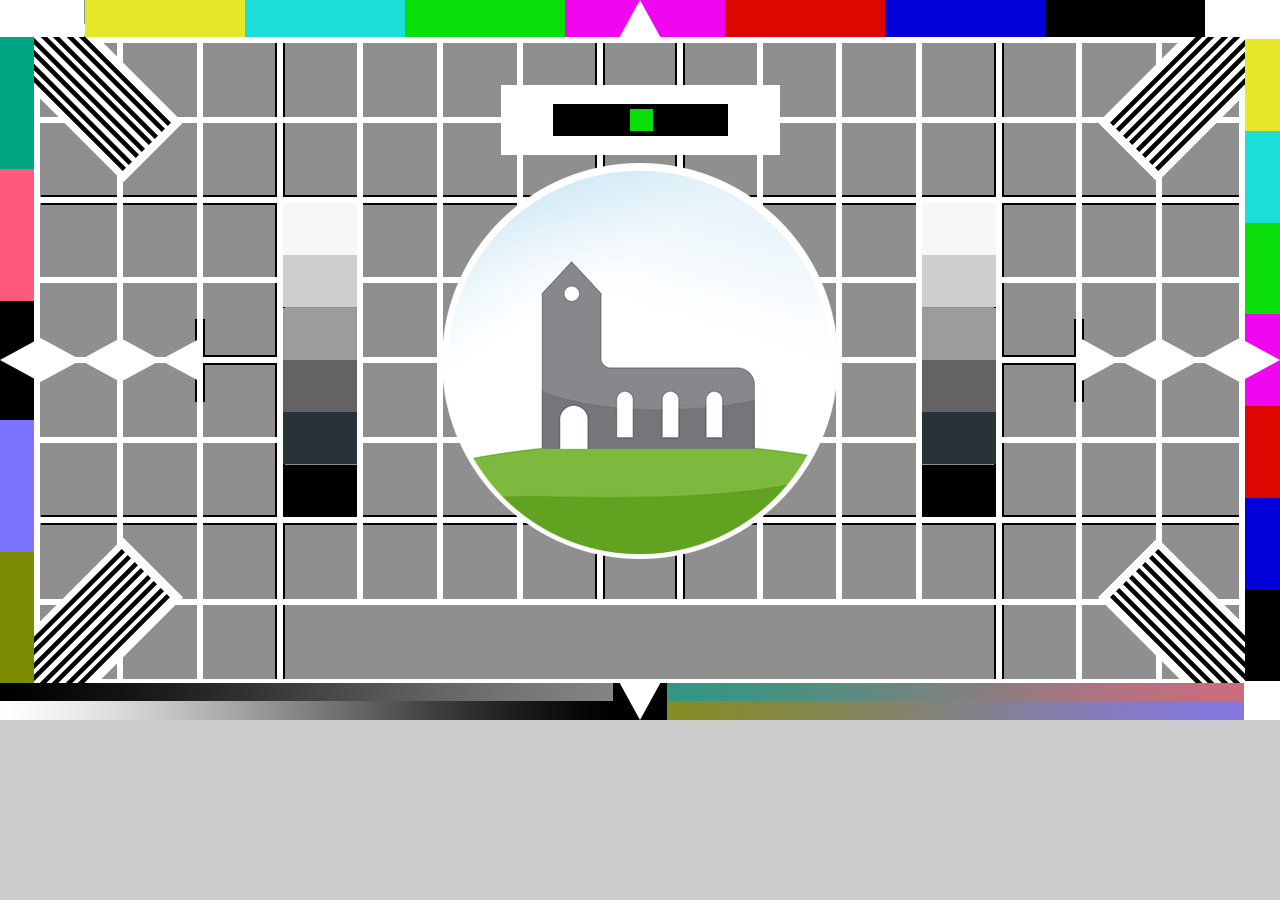
==== index.html @ 7745836a "Import" ====
<!DOCTYPE html PUBLIC "-//W3C//DTD XHTML 1.0 Strict//EN" "http://www.w3.org/TR/xhtml1/DTD/xhtml1-strict.dtd">
<html xmlns="http://www.w3.org/1999/xhtml">

<head>
  <meta http-equiv="Content-Type" content="text/html; charset=utf-8" />
  <title>CSS3/jQuery Clock demo</title>
  <script type="text/javascript" src="jquery-1.2.6.min.js"></script>
  <link rel="stylesheet" href="master.css" type="text/css" media="screen" title="no title" charset="utf-8">
  <script type="text/javascript">
    $(document).ready(function() {

      // Seconds
      setInterval( function() {  setSecondHand();  }, 10 );
      function setSecondHand(){
        var milliseconds = new Date().getMilliseconds();
        var seconds = new Date().getSeconds();
        var sdegree = (seconds + (milliseconds / 1000) ) * 6;
        var srotate = "rotate(" + sdegree + "deg)";
        $("#sec").show().css({"-moz-transform" : srotate, "-webkit-transform" : srotate});
      }

      // Minutes
      setInterval( function() {  setMinuteHand();  }, 500 );
      function setMinuteHand() {
        var mins = new Date().getMinutes();
        var mdegree = mins * 6;
        var mrotate = "rotate(" + mdegree + "deg)";
          
        $("#min").show().css({"-moz-transform" : mrotate, "-webkit-transform" : mrotate});
      }

      // Hours
      setInterval( function() {  setHourdHand();   }, 1000 );
      function setHourdHand() {
        var hours = new Date().getHours();
        var mins = new Date().getMinutes();
        var hdegree = hours * 30 + (mins / 2);
        var hrotate = "rotate(" + hdegree + "deg)";
      
        $("#hour").show().css({"-moz-transform" : hrotate, "-webkit-transform" : hrotate});
      }

      // Init the clock
      setMinuteHand();
      setHourdHand();

    }); 
  </script>
</head>
<body>
  <ul id="clock">	
    <li id="sec"></li>
    <li id="hour"></li>
    <li id="min"></li>
  </ul>
</body>
</html>
---- master.css ----
* {
	margin: 0;
	padding: 0;
}
body {
	background-color: #ccc;
  background-image: url(720-kdgm.png);
  background-size: cover;
  background-repeat: no-repeat;
}

#clock {
	position: relative;
	width: 30vw;
	height: 30vw;
  top: 11.5vw;
	margin: 20px auto 0 auto;
	/*background: url(images/clockface.png);*/
	list-style: none;
  background-size: cover;
  background-position: center center;
  /*border: 1px solid green;*/
}

#sec, #min, #hour {
	position: absolute;
	width: 100%;
	height: 100%;
	/*top: 5vw;*/
	/*left: 285px;*/
	/*left: 20vw;*/
	display: none;
  background-size: contain;
  background-position: center center;
  background-repeat: no-repeat;
  /*background-color: red*/
  /*border: 1px solid red;*/
}

#sec {
	background-image: url(images/sechand.png);
	z-index: 3;
}

#min {
	background-image: url(images/minhand.png);
	z-index: 2;
}

#hour {
	background-image: url(images/hourhand.png);
	z-index: 1;
}

p {
    text-align: center;
    padding: 10px 0 0 0;
}
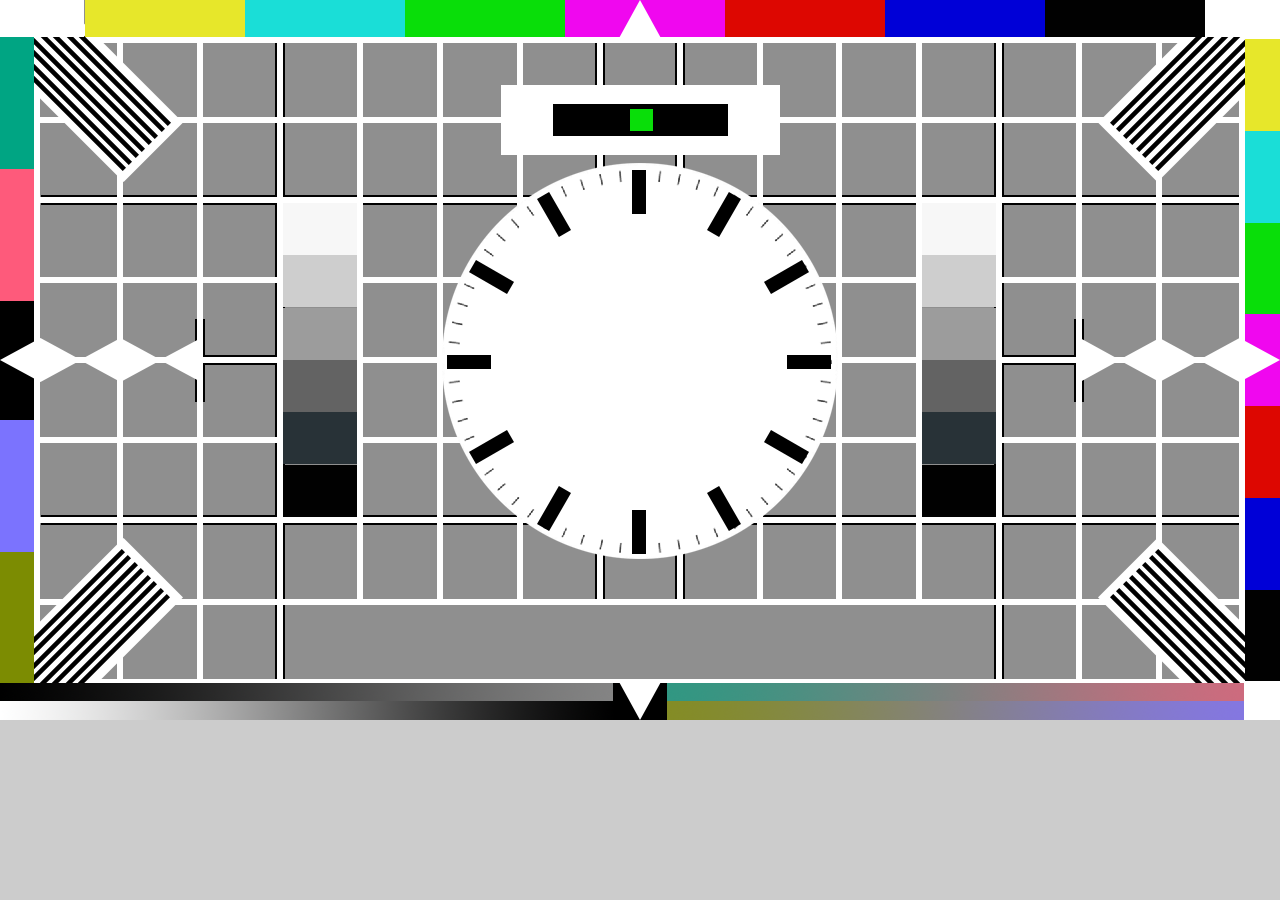
==== commit 2a5916e2: "whitespace" ====
--- a/index.html
+++ b/index.html
@@ -25,7 +25,7 @@
         var mins = new Date().getMinutes();
         var mdegree = mins * 6;
         var mrotate = "rotate(" + mdegree + "deg)";
-          
+
         $("#min").show().css({"-moz-transform" : mrotate, "-webkit-transform" : mrotate});
       }
 
@@ -36,7 +36,7 @@
         var mins = new Date().getMinutes();
         var hdegree = hours * 30 + (mins / 2);
         var hrotate = "rotate(" + hdegree + "deg)";
-      
+
         $("#hour").show().css({"-moz-transform" : hrotate, "-webkit-transform" : hrotate});
       }
 
@@ -44,15 +44,14 @@
       setMinuteHand();
       setHourdHand();
 
-    }); 
+    });
   </script>
 </head>
 <body>
-  <ul id="clock">	
+  <ul id="clock">
     <li id="sec"></li>
     <li id="hour"></li>
     <li id="min"></li>
   </ul>
 </body>
 </html>
-
--- a/master.css
+++ b/master.css
@@ -1,35 +1,35 @@
 * {
-	margin: 0;
-	padding: 0;
+  margin: 0;
+  padding: 0;
 }
 body {
-	background-color: #ccc;
-  background-image: url(720-kdgm.png);
+  background-color: #ccc;
+  background-image: url(720.png);
   background-size: cover;
   background-repeat: no-repeat;
 }
 
 #clock {
-	position: relative;
-	width: 30vw;
-	height: 30vw;
+  position: relative;
+  width: 30vw;
+  height: 30vw;
   top: 11.5vw;
-	margin: 20px auto 0 auto;
-	/*background: url(images/clockface.png);*/
-	list-style: none;
+  margin: 20px auto 0 auto;
+  /*background: url(images/clockface.png);*/
+  list-style: none;
   background-size: cover;
   background-position: center center;
   /*border: 1px solid green;*/
 }
 
 #sec, #min, #hour {
-	position: absolute;
-	width: 100%;
-	height: 100%;
-	/*top: 5vw;*/
-	/*left: 285px;*/
-	/*left: 20vw;*/
-	display: none;
+  position: absolute;
+  width: 100%;
+  height: 100%;
+  /*top: 5vw;*/
+  /*left: 285px;*/
+  /*left: 20vw;*/
+  display: none;
   background-size: contain;
   background-position: center center;
   background-repeat: no-repeat;
@@ -38,18 +38,18 @@
 }
 
 #sec {
-	background-image: url(images/sechand.png);
-	z-index: 3;
+  background-image: url(images/sechand.png);
+  z-index: 3;
 }
 
 #min {
-	background-image: url(images/minhand.png);
-	z-index: 2;
+  background-image: url(images/minhand.png);
+  z-index: 2;
 }
 
 #hour {
-	background-image: url(images/hourhand.png);
-	z-index: 1;
+  background-image: url(images/hourhand.png);
+  z-index: 1;
 }
 
 p {
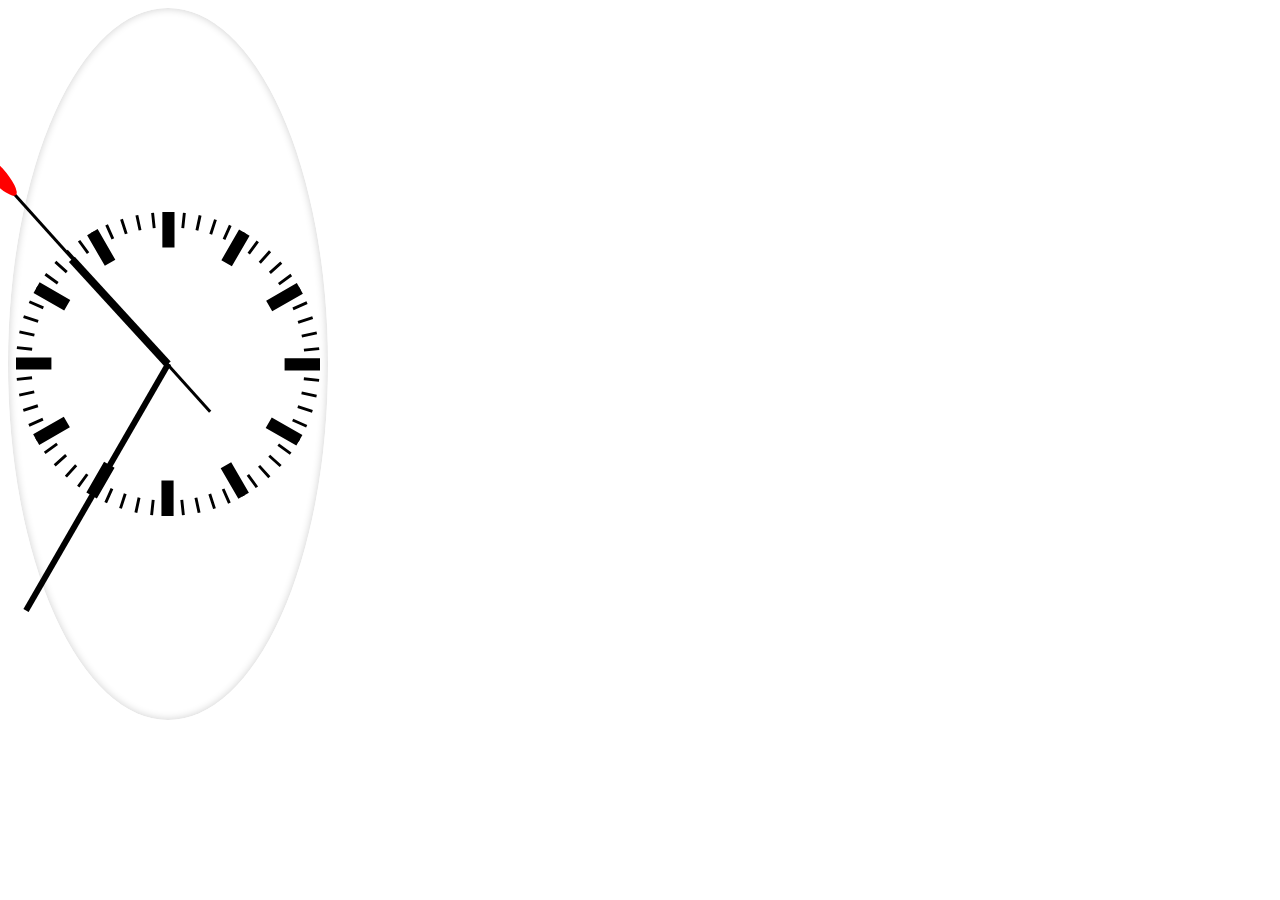
==== commit 31c92679: "WIP" ====
--- a/index.html
+++ b/index.html
@@ -1,57 +1,151 @@
-<!DOCTYPE html PUBLIC "-//W3C//DTD XHTML 1.0 Strict//EN" "http://www.w3.org/TR/xhtml1/DTD/xhtml1-strict.dtd">
-<html xmlns="http://www.w3.org/1999/xhtml">
-
+<html>
 <head>
   <meta http-equiv="Content-Type" content="text/html; charset=utf-8" />
-  <title>CSS3/jQuery Clock demo</title>
-  <script type="text/javascript" src="jquery-1.2.6.min.js"></script>
-  <link rel="stylesheet" href="master.css" type="text/css" media="screen" title="no title" charset="utf-8">
-  <script type="text/javascript">
-    $(document).ready(function() {
+  <title>CSS3/JS Clock demo</title>
+  <style>
+    .clock {
+      border-radius: 50%;
+      background: transparent url('ios_clock.svg') no-repeat center;
+      background-size: 88%;
+      height: 20em;
+      padding-bottom: 31%;
+      position: relative;
+      width: 20em;
+    }
 
-      // Seconds
-      setInterval( function() {  setSecondHand();  }, 10 );
-      function setSecondHand(){
-        var milliseconds = new Date().getMilliseconds();
-        var seconds = new Date().getSeconds();
-        var sdegree = (seconds + (milliseconds / 1000) ) * 6;
-        var srotate = "rotate(" + sdegree + "deg)";
-        $("#sec").show().css({"-moz-transform" : srotate, "-webkit-transform" : srotate});
+    .clock.simple:after {
+      background: #000;
+      border-radius: 50%;
+      content: "";
+      position: absolute;
+      left: 50%;
+      top: 50%;
+      transform: translate(-50%, -50%);
+      width: 5%;
+      height: 5%;
+      z-index: 10;
+    }
+    .minutes-container, .hours-container, .seconds-container {
+      position: absolute;
+      top: 0;
+      right: 0;
+      bottom: 0;
+      left: 0;
+    }
+
+    .hours {
+      background: #000;
+      height: 20%;
+      left: 48.75%;
+      position: absolute;
+      top: 30%;
+      transform-origin: 50% 100%;
+      width: 2.5%;
+    }
+    .minutes {
+      background: #000;
+      height: 40%;
+      left: 49%;
+      position: absolute;
+      top: 10%;
+      transform-origin: 50% 100%;
+      width: 2%;
+    }
+    .seconds {
+      background: #000;
+      height: 45%;
+      left: 49.5%;
+      position: absolute;
+      top: 14%;
+      transform-origin: 50% 80%;
+      width: 1%;
+      z-index: 8;
+    }
+    @keyframes rotate {
+      100% {
+        transform: rotateZ(360deg);
       }
+    }
+    .hours-container {
+      animation: rotate 43200s infinite linear;
+    }
+    .minutes-container {
+      animation: rotate 3600s infinite steps(60);
+    }
+    .seconds-container {
+      animation: rotate 60s infinite steps(60);
+    }
 
-      // Minutes
-      setInterval( function() {  setMinuteHand();  }, 500 );
-      function setMinuteHand() {
-        var mins = new Date().getMinutes();
-        var mdegree = mins * 6;
-        var mrotate = "rotate(" + mdegree + "deg)";
 
-        $("#min").show().css({"-moz-transform" : mrotate, "-webkit-transform" : mrotate});
-      }
+    .clock.station {
+      background: #fff url(station_clock.svg) no-repeat center;
+      background-size: 95%;
+      box-shadow: 0 0 0.5em rgba(0, 0, 0, 0.2) inset
+    }
 
-      // Hours
-      setInterval( function() {  setHourdHand();   }, 1000 );
-      function setHourdHand() {
-        var hours = new Date().getHours();
-        var mins = new Date().getMinutes();
-        var hdegree = hours * 30 + (mins / 2);
-        var hrotate = "rotate(" + hdegree + "deg)";
+    .clock.station .seconds::before {
+      background: red;
+      border-radius: 50%;
+      content: "";
+      position: absolute;
+      top: -9%;
+      left: -200%;
+      height: 18%;
+      width: 500%
+    }
 
-        $("#hour").show().css({"-moz-transform" : hrotate, "-webkit-transform" : hrotate});
-      }
 
-      // Init the clock
-      setMinuteHand();
-      setHourdHand();
-
-    });
-  </script>
+  </style>
 </head>
 <body>
-  <ul id="clock">
-    <li id="sec"></li>
-    <li id="hour"></li>
-    <li id="min"></li>
-  </ul>
+  <article class="clock station">
+    <div class="hours-container">
+      <div class="hours"></div>
+    </div>
+    <div class="minutes-container">
+      <div class="minutes"></div>
+    </div>
+    <div class="seconds-container">
+      <div class="seconds"></div>
+    </div>
+  </article>
+  <script>
+    function initLocalClocks() {
+      // Get the local time using JS
+      var date = new Date;
+      var seconds = date.getSeconds();
+      var minutes = date.getMinutes();
+      var hours = date.getHours();
+
+      // Create an object with each hand and it's angle in degrees
+      var hands = [
+        {
+          hand: 'hours',
+          angle: (hours * 30) + (minutes / 2)
+        },
+        {
+          hand: 'minutes',
+          angle: (minutes * 6)
+        },
+        {
+          hand: 'seconds',
+          angle: (seconds * 6)
+        }
+      ];
+      // Loop through each of these hands to set their angle
+      for (var j = 0; j < hands.length; j++) {
+        var elements = document.querySelectorAll('.' + hands[j].hand);
+        for (var k = 0; k < elements.length; k++) {
+            elements[k].style.webkitTransform = 'rotateZ('+ hands[j].angle +'deg)';
+            elements[k].style.transform = 'rotateZ('+ hands[j].angle +'deg)';
+            // If this is a minute hand, note the seconds position (to calculate minute position later)
+            if (hands[j].hand === 'minutes') {
+              elements[k].parentNode.setAttribute('data-second-angle', hands[j + 1].angle);
+            }
+        }
+      }
+    }
+    initLocalClocks()
+  </script>
 </body>
 </html>
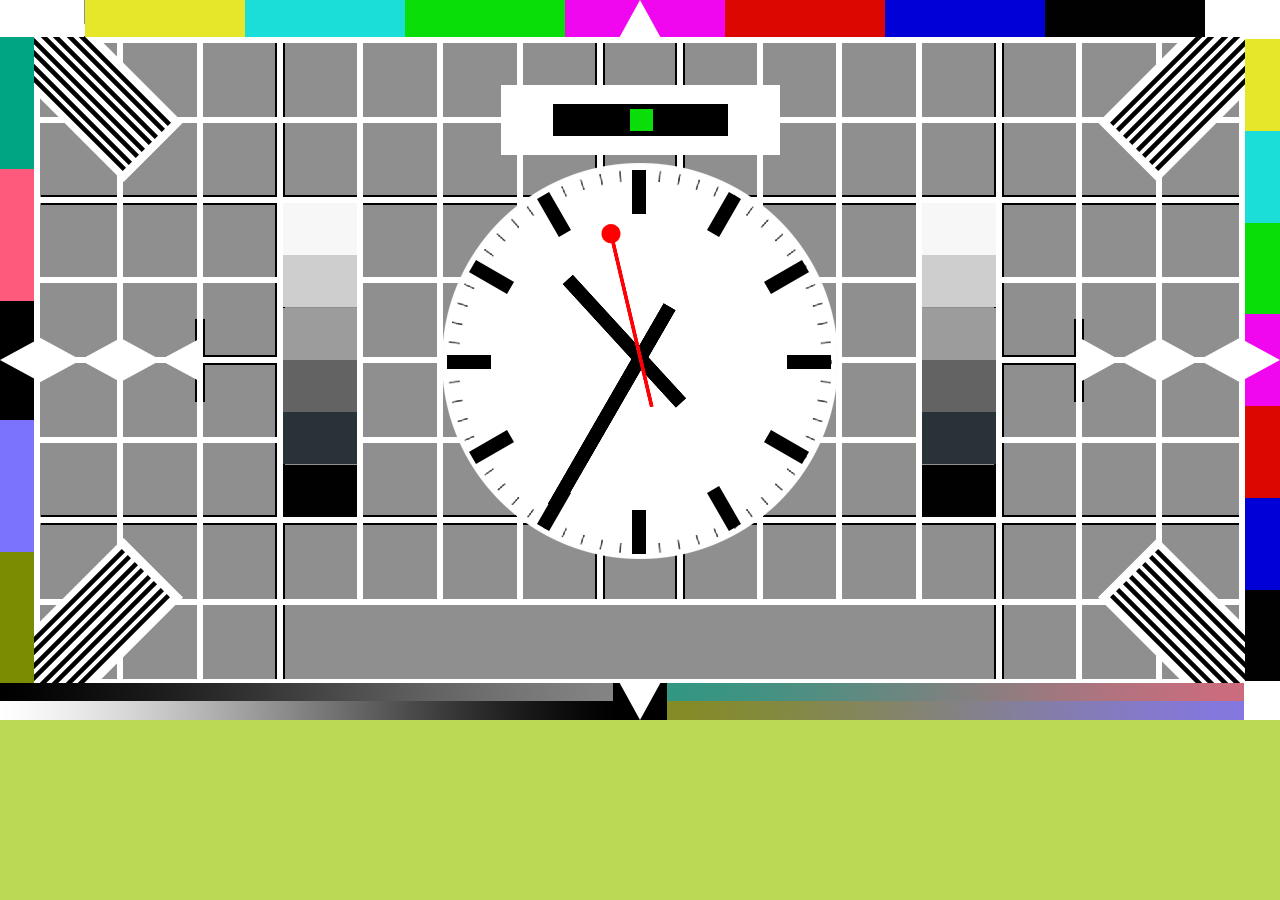
==== commit c6fcfd5f: "✨ use new version" ====
--- a/index.html
+++ b/index.html
@@ -1,151 +1,82 @@
-<html>
+<!DOCTYPE html>
+<html xmlns="http://www.w3.org/1999/xhtml">
+
 <head>
   <meta http-equiv="Content-Type" content="text/html; charset=utf-8" />
   <title>CSS3/JS Clock demo</title>
-  <style>
-    .clock {
-      border-radius: 50%;
-      background: transparent url('ios_clock.svg') no-repeat center;
-      background-size: 88%;
-      height: 20em;
-      padding-bottom: 31%;
-      position: relative;
-      width: 20em;
+  <link rel="stylesheet" href="master.css" type="text/css" media="screen" title="no title" charset="utf-8">
+</head>
+<body>
+  <ul id="clock">
+    <li id="sec"></li>
+    <li id="hour"></li>
+    <li id="min"></li>
+  </ul>
+  <script type="text/javascript" language="javascript">
+
+    // Seconds
+    function setSecondHand(){
+      var milliseconds = new Date().getMilliseconds();
+      var seconds = new Date().getSeconds();
+      var sdegree = (seconds + (milliseconds / 1000) ) * 6;
+      var srotate = "rotate(" + sdegree + "deg)";
+      // console.log('setSecondHand', srotate)
+      var s = document.getElementById("sec")
+      s.style.webkitTransform = srotate;
     }
 
-    .clock.simple:after {
-      background: #000;
-      border-radius: 50%;
-      content: "";
-      position: absolute;
-      left: 50%;
-      top: 50%;
-      transform: translate(-50%, -50%);
-      width: 5%;
-      height: 5%;
-      z-index: 10;
-    }
-    .minutes-container, .hours-container, .seconds-container {
-      position: absolute;
-      top: 0;
-      right: 0;
-      bottom: 0;
-      left: 0;
+    // Minutes
+    function setMinuteHand() {
+      var mins = new Date().getMinutes();
+      var mdegree = mins * 6;
+      var mrotate = "rotate(" + mdegree + "deg)";
+      // console.log('setMinuteHand:' + mins +':'+ mdegree +':'+ mrotate)
+
+      var m = document.getElementById("min")
+      m.style.webkitTransform = mrotate;
     }
 
-    .hours {
-      background: #000;
-      height: 20%;
-      left: 48.75%;
-      position: absolute;
-      top: 30%;
-      transform-origin: 50% 100%;
-      width: 2.5%;
-    }
-    .minutes {
-      background: #000;
-      height: 40%;
-      left: 49%;
-      position: absolute;
-      top: 10%;
-      transform-origin: 50% 100%;
-      width: 2%;
-    }
-    .seconds {
-      background: #000;
-      height: 45%;
-      left: 49.5%;
-      position: absolute;
-      top: 14%;
-      transform-origin: 50% 80%;
-      width: 1%;
-      z-index: 8;
-    }
-    @keyframes rotate {
-      100% {
-        transform: rotateZ(360deg);
-      }
-    }
-    .hours-container {
-      animation: rotate 43200s infinite linear;
-    }
-    .minutes-container {
-      animation: rotate 3600s infinite steps(60);
-    }
-    .seconds-container {
-      animation: rotate 60s infinite steps(60);
+    // Hours
+    function setHourdHand() {
+      var hours = new Date().getHours();
+      var mins = new Date().getMinutes();
+      var hdegree = hours * 30 + (mins / 2);
+      var hrotate = "rotate(" + hdegree + "deg)";
+      // console.log('setHourdHand', hrotate)
+
+      var h = document.getElementById("hour")
+      h.style.webkitTransform = hrotate ;
     }
 
+    // Init the clock
 
-    .clock.station {
-      background: #fff url(station_clock.svg) no-repeat center;
-      background-size: 95%;
-      box-shadow: 0 0 0.5em rgba(0, 0, 0, 0.2) inset
-    }
-
-    .clock.station .seconds::before {
-      background: red;
-      border-radius: 50%;
-      content: "";
-      position: absolute;
-      top: -9%;
-      left: -200%;
-      height: 18%;
-      width: 500%
-    }
-
-
-  </style>
-</head>
-<body>
-  <article class="clock station">
-    <div class="hours-container">
-      <div class="hours"></div>
-    </div>
-    <div class="minutes-container">
-      <div class="minutes"></div>
-    </div>
-    <div class="seconds-container">
-      <div class="seconds"></div>
-    </div>
-  </article>
-  <script>
-    function initLocalClocks() {
-      // Get the local time using JS
-      var date = new Date;
-      var seconds = date.getSeconds();
-      var minutes = date.getMinutes();
-      var hours = date.getHours();
-
-      // Create an object with each hand and it's angle in degrees
-      var hands = [
-        {
-          hand: 'hours',
-          angle: (hours * 30) + (minutes / 2)
-        },
-        {
-          hand: 'minutes',
-          angle: (minutes * 6)
-        },
-        {
-          hand: 'seconds',
-          angle: (seconds * 6)
-        }
-      ];
-      // Loop through each of these hands to set their angle
-      for (var j = 0; j < hands.length; j++) {
-        var elements = document.querySelectorAll('.' + hands[j].hand);
-        for (var k = 0; k < elements.length; k++) {
-            elements[k].style.webkitTransform = 'rotateZ('+ hands[j].angle +'deg)';
-            elements[k].style.transform = 'rotateZ('+ hands[j].angle +'deg)';
-            // If this is a minute hand, note the seconds position (to calculate minute position later)
-            if (hands[j].hand === 'minutes') {
-              elements[k].parentNode.setAttribute('data-second-angle', hands[j + 1].angle);
-            }
-        }
-      }
-    }
-    initLocalClocks()
+    // var win = {
+    //     "width": 1280,
+    //     "height": 758
+    // };
+    // window.moveTo(0, 0);
+    // window.resizeTo(win.width, win.height);
+    // window.addEventListener('DOMContentLoaded', function(e) {
+      setInterval( function() {  setSecondHand();  }, 10 );
+      setInterval( function() {  setMinuteHand();  }, 500 );
+      setInterval( function() {  setHourdHand();   }, 1000 );
+      setMinuteHand();
+      setHourdHand();
+      // var bg_image = window.location.search.split("bg=")[1]
+      // console.log(bg_image)
+      // if (bg_image !== undefined) {
+      //
+      //   $('body').css({'background-image': 'url(' + bg_image + ')'})
+      //   $('body').css({'background-color': '#CCC'})
+      //   // document.write('<link rel="stylesheet" href="kdgm.css" />');
+      // } else {
+      //   console.log('nope')
+      // }
+    // })
   </script>
+  <audio autoplay loop>
+    <source src="bipbop-stereo.wav" type="audio/wav">
+    Your browser does not support the audio element.
+  </audio>
 </body>
 </html>
--- a/master.css
+++ b/master.css
@@ -0,0 +1,57 @@
+* {
+  margin: 0;
+  padding: 0;
+}
+body {
+  background-color: #BADA55;
+  background-image: url(720.png);
+  background-size: cover;
+  background-repeat: no-repeat;
+}
+
+#clock {
+  position: relative;
+  width: 30vw;
+  height: 30vw;
+  top: 11.5vw;
+  margin: 20px auto 0 auto;
+  /*background: url(images/clockface.png);*/
+  list-style: none;
+  background-size: cover;
+  background-position: center center;
+  /*border: 1px solid green;*/
+}
+
+#sec, #min, #hour {
+  position: absolute;
+  width: 100%;
+  height: 100%;
+  /*top: 5vw;*/
+  /*left: 285px;*/
+  /*left: 20vw;*/
+  background-size: contain;
+  background-position: center center;
+  background-repeat: no-repeat;
+  /*background-color: red*/
+  /*border: 1px solid red;*/
+}
+
+#sec {
+  background-image: url(images/sechand.png);
+  z-index: 3;
+}
+
+#min {
+  background-image: url(images/minhand.png);
+  z-index: 2;
+}
+
+#hour {
+  background-image: url(images/hourhand.png);
+  z-index: 1;
+}
+
+p {
+    text-align: center;
+    padding: 10px 0 0 0;
+}
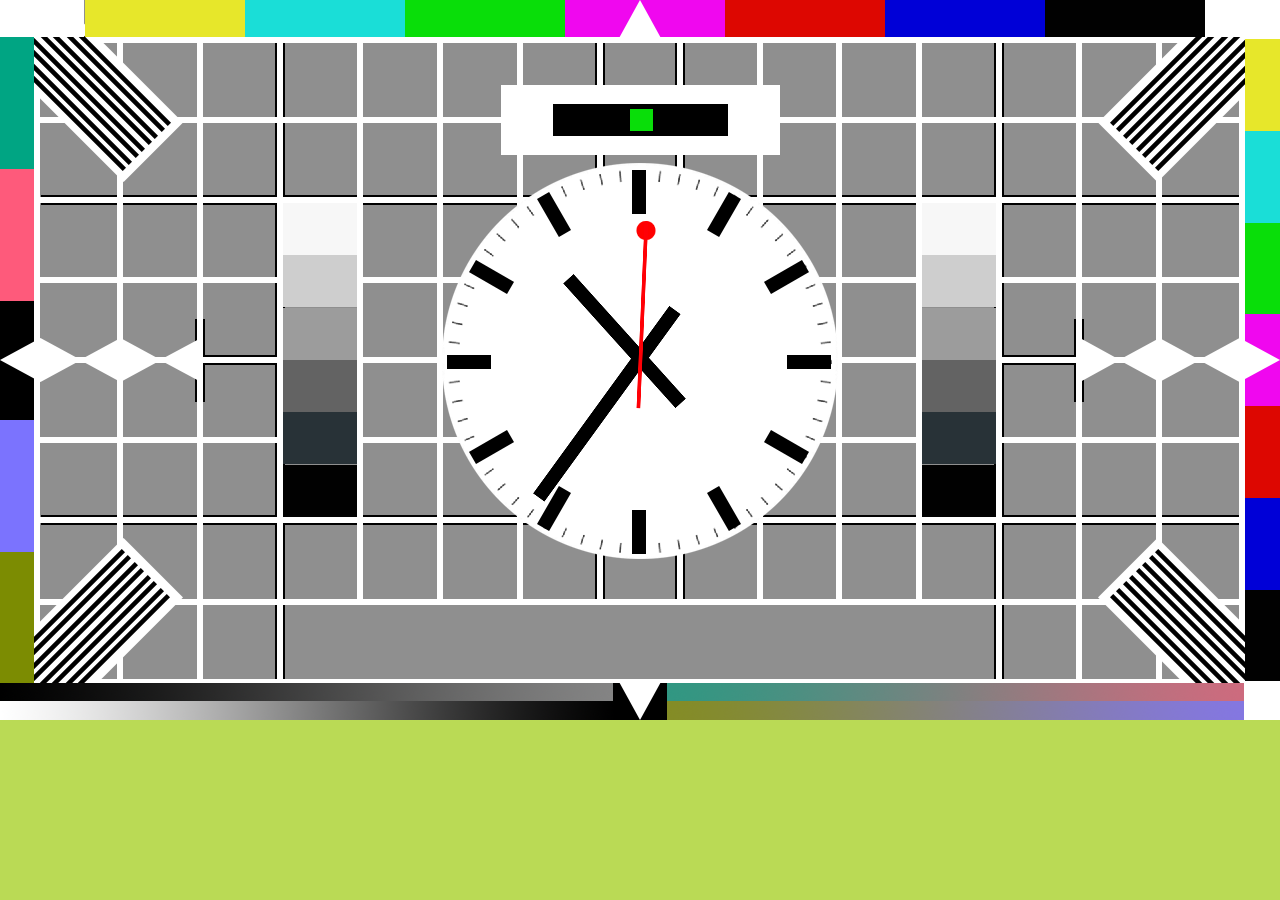
==== commit b3f2b2ff: "🧹" ====
--- a/index.html
+++ b/index.html
@@ -49,30 +49,11 @@
     }
 
     // Init the clock
-
-    // var win = {
-    //     "width": 1280,
-    //     "height": 758
-    // };
-    // window.moveTo(0, 0);
-    // window.resizeTo(win.width, win.height);
-    // window.addEventListener('DOMContentLoaded', function(e) {
-      setInterval( function() {  setSecondHand();  }, 10 );
-      setInterval( function() {  setMinuteHand();  }, 500 );
-      setInterval( function() {  setHourdHand();   }, 1000 );
-      setMinuteHand();
-      setHourdHand();
-      // var bg_image = window.location.search.split("bg=")[1]
-      // console.log(bg_image)
-      // if (bg_image !== undefined) {
-      //
-      //   $('body').css({'background-image': 'url(' + bg_image + ')'})
-      //   $('body').css({'background-color': '#CCC'})
-      //   // document.write('<link rel="stylesheet" href="kdgm.css" />');
-      // } else {
-      //   console.log('nope')
-      // }
-    // })
+    setInterval( function() {  setSecondHand();  }, 10 );
+    setInterval( function() {  setMinuteHand();  }, 500 );
+    setInterval( function() {  setHourdHand();   }, 1000 );
+    setMinuteHand();
+    setHourdHand();
   </script>
   <audio autoplay loop>
     <source src="bipbop-stereo.wav" type="audio/wav">
